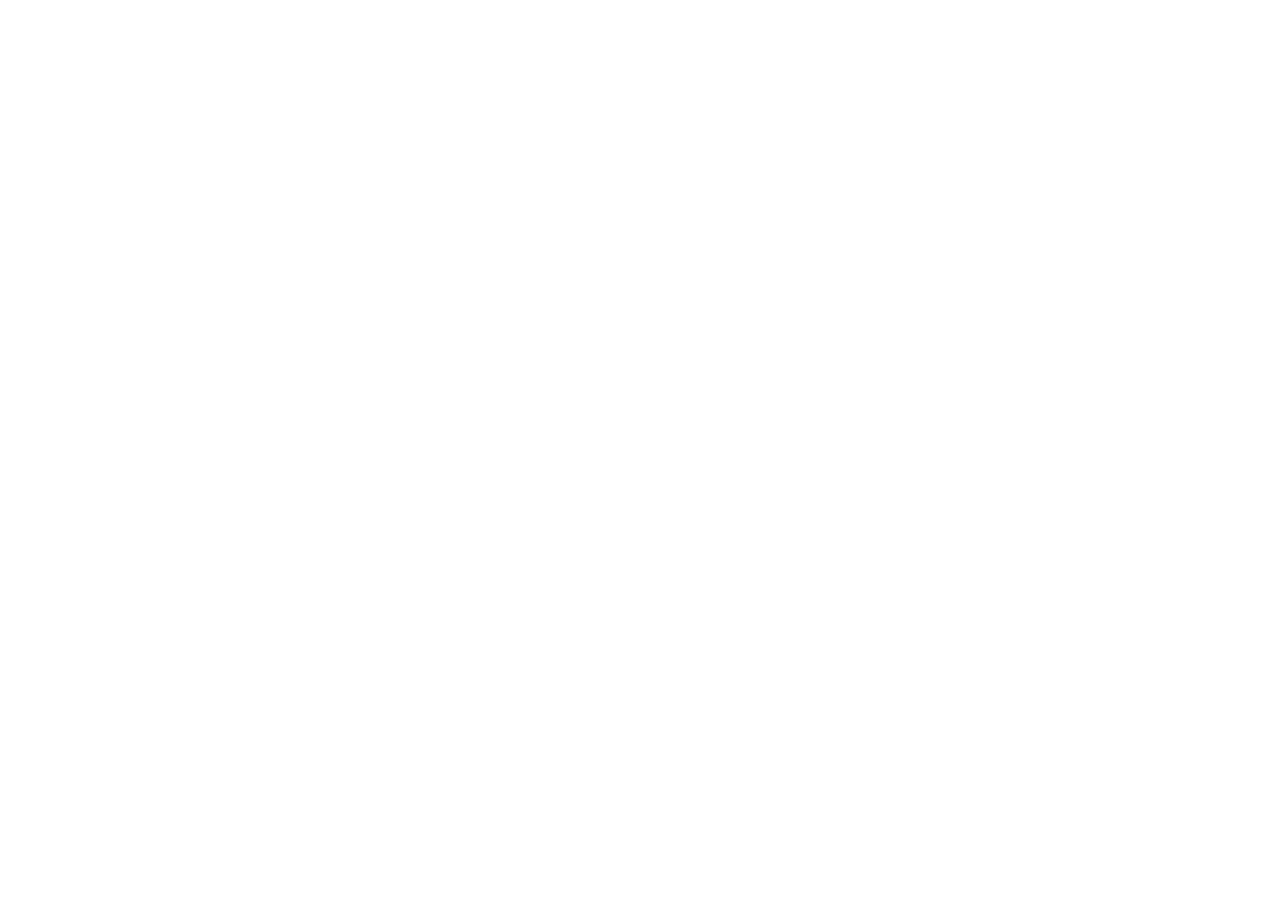
==== about.html @ 50b4b4eb "p-1" ====
<!DOCTYPE html>
<html lang="en">
<head>
    <meta charset="UTF-8">
    <meta name="viewport" content="width=device-width, initial-scale=1.0">
    <title>Document</title>
    <!--Bootstrap Link-->
    <link href="https://cdn.jsdelivr.net/npm/bootstrap@5.0.2/dist/css/bootstrap.min.css" rel="stylesheet" integrity="sha384-EVSTQN3/azprG1Anm3QDgpJLIm9Nao0Yz1ztcQTwFspd3yD65VohhpuuCOmLASjC" crossorigin="anonymous">
</head>
<body>
    
    <script src="https://cdn.jsdelivr.net/npm/@popperjs/core@2.9.2/dist/umd/popper.min.js" integrity="sha384-IQsoLXl5PILFhosVNubq5LC7Qb9DXgDA9i+tQ8Zj3iwWAwPtgFTxbJ8NT4GN1R8p" crossorigin="anonymous"></script>
    <script src="https://cdn.jsdelivr.net/npm/bootstrap@5.0.2/dist/js/bootstrap.min.js" integrity="sha384-cVKIPhGWiC2Al4u+LWgxfKTRIcfu0JTxR+EQDz/bgldoEyl4H0zUF0QKbrJ0EcQF" crossorigin="anonymous"></script>
</body>
</html>
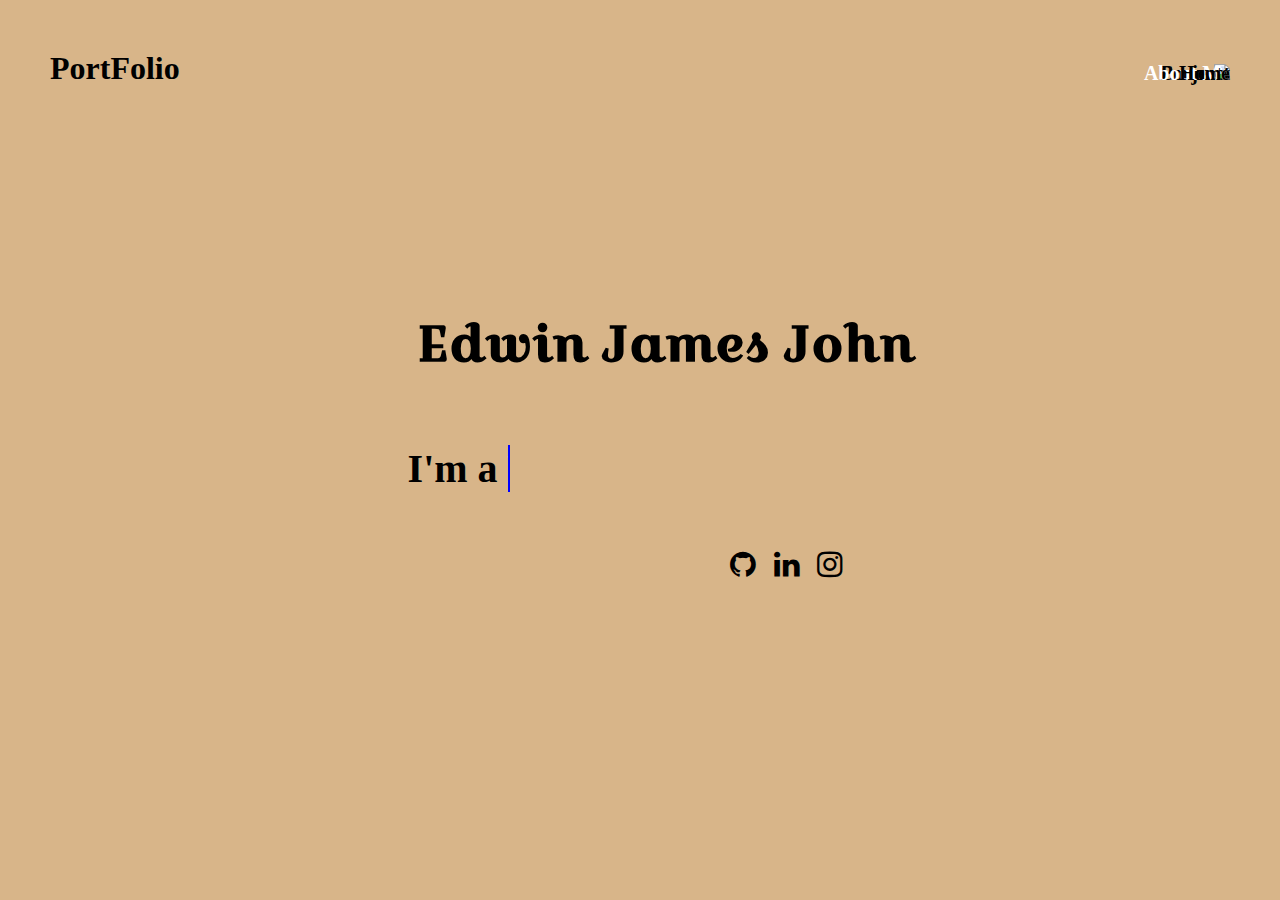
==== commit 23be49d4: "name_changed" ====
--- a/about.html
+++ b/about.html
@@ -3,13 +3,37 @@
 <head>
     <meta charset="UTF-8">
     <meta name="viewport" content="width=device-width, initial-scale=1.0">
-    <title>Document</title>
-    <!--Bootstrap Link-->
-    <link href="https://cdn.jsdelivr.net/npm/bootstrap@5.0.2/dist/css/bootstrap.min.css" rel="stylesheet" integrity="sha384-EVSTQN3/azprG1Anm3QDgpJLIm9Nao0Yz1ztcQTwFspd3yD65VohhpuuCOmLASjC" crossorigin="anonymous">
+    <title>About Me</title>
+    <link rel="icon" href="icons/preview.svg" type="image/x-icon">
+    <link href="about.css" rel="stylesheet" type="text/css">
+    <!-- Font Awesome Icons -->
+    <link rel="stylesheet" href="https://cdnjs.cloudflare.com/ajax/libs/font-awesome/4.7.0/css/font-awesome.min.css">
+    <!--Fonts-->
+    <link href="https://fonts.googleapis.com/css2?family=Caveat&family=Croissant+One&family=Dancing+Script&family=Dela+Gothic+One&family=Fuggles&family=Handjet:wght@100&family=Montserrat:wght@100&family=Space+Mono&family=Teko:wght@300&display=swap" rel="stylesheet">
 </head>
 <body>
-    
-    <script src="https://cdn.jsdelivr.net/npm/@popperjs/core@2.9.2/dist/umd/popper.min.js" integrity="sha384-IQsoLXl5PILFhosVNubq5LC7Qb9DXgDA9i+tQ8Zj3iwWAwPtgFTxbJ8NT4GN1R8p" crossorigin="anonymous"></script>
-    <script src="https://cdn.jsdelivr.net/npm/bootstrap@5.0.2/dist/js/bootstrap.min.js" integrity="sha384-cVKIPhGWiC2Al4u+LWgxfKTRIcfu0JTxR+EQDz/bgldoEyl4H0zUF0QKbrJ0EcQF" crossorigin="anonymous"></script>
+    <div class="nav">
+        <h1>PortFolio</h1>
+        <ul>
+            <li><a href="login.html"><img src="icons/logout.svg"></a></li>
+            <li><a href="https://www.linkedin.com/in/edwin-james-3a27a411b">Connect</a></li>
+            <li><a href="projects.html">Projects</a> </li>
+            <li><a class="active" href="#">About Me</a></li>
+            <li><a href="main.html">Home</a></li>
+        </ul>
+    </div>
+    <div class="container">
+        <h1 class="heading-1">Edwin James John</h1>
+        <div class="typing-container">
+            <span class="text first-text">I'm a</span>
+            <span class="text sec-text">Front-End Developer</span>
+        </div>
+        <div class="btn"> <!--https://www.youtube.com/watch?v=nxoHR9lltK0--> <!--https://www.youtube.com/watch?v=SgmNxE9lWcY-->
+            <a href="https://github.com/EdwinJ-19" class="fa fa-github" target="_blank"></a>
+            <a href="https://www.linkedin.com/in/edwin-james-3a27a411b" class="fa fa-linkedin" target="_blank"></a>
+            <a href="https://www.instagram.com/photographer.certified_19/" class="fa fa-instagram" target="_blank"></a>
+        </div>   
+    </div>
+    <script src="about.js"></script>
 </body>
 </html>--- a/about.css
+++ b/about.css
@@ -0,0 +1,145 @@
+*{
+    margin: 0;
+    padding: 0;
+}
+body{
+    overflow: hidden;
+    background-color: #D8B589;
+    /* background-image: url("bg_1.jpg");
+    background-position: center center;
+    background-size: cover;
+    background-attachment: fixed; */
+    font-family: "Palatino Linotype", "Book Antiqua", Palatino, serif;
+}
+.nav{
+    position: sticky;
+}
+h1{
+    margin: 50px 0px 0px 50px;
+}
+.nav a{
+    float: right;
+    margin: -25px 50px 0px 0px;
+    text-decoration: none;
+    color: black;
+    font-size: 20px;
+    font-weight: bold;
+}
+.nav ul li{
+    transition: transform 0.3s ease-in-out;
+}
+.nav ul li:hover{
+    transform: translateY(5px);
+} 
+a:hover{
+    color: white;
+    transition: 0.6s;
+}
+.nav a.active{
+    color: white;
+}
+.nav img:hover{
+    border-radius: 35%;
+    box-shadow: 5px 5px 4px black;
+    transition: 0.6s ease-in-out;
+}
+ul{
+    list-style-type:none ;
+}
+.container h1{
+    text-align: center;
+    margin-top: 220px;
+    font-size: 50px;
+    font-family:'Croissant One', cursive;
+}
+.heading-1{
+    /* animation-name: slideInLeft;
+    animation-duration: 1s;
+    animation-timing-function: ease-in;
+    animation-delay: 0s; */
+    /* animation-iteration-count: 1;  how much u want to display in lap*/
+    /* animation-direction: normal;      top,bottom,alternate-reverse,reverse,normal */
+    /* animation-fill-mode: none;     to fill the animate in correct position */
+    
+    /* animation: name duration timing-function delay iteration-count direction fill-mode; */
+    animation: bounce 1.5s ease-in-out 0s 1 normal none;
+}
+@keyframes bounce{    /*any type of animation u can do, slideinleft,slideinright,rotate but you have to be specific in transform and from to also. Like i did in slidInLeft and in bouncy*/
+    0%,50%,70%,100%{
+        transform: translateY(0px);
+    }
+    40%{
+        transform: translateY(-30px);
+    }
+    60%{
+        transform: translateY(-15px);
+    }
+    80%{
+        transform: translateY(-5px);
+    }
+}
+/* @keyframes slidInLeft{
+    from{
+        transform: translateX(-300px);
+    }
+    to{
+        transform: translateX(0px);
+    }
+} */
+.typing-container {
+    min-height: 20vh;
+    display: flex;
+    align-items: center;
+    justify-content: center;
+}
+.typing-container .text{
+    position: relative;
+    color: white;
+    font-size: 40px;
+    font-weight: bold;
+}
+.typing-container .text.first-text{
+    color: black;
+}
+.typing-container .text.sec-text{
+    color: white;
+    margin-left: 10px;
+}
+.text.sec-text:before{
+    content: "";
+    position: absolute;
+    top: 0;
+    left: 0;
+    height: 100%;
+    width: 100%;
+    background-color: #D8B589;
+    border-left: 2px solid blue;
+    animation: animate 2s steps(12) infinite;
+}
+@keyframes animate{
+    40%,60%{            /*beginning of the animation*/
+        left: 100%;
+    }                   /*ending of the animation*/
+    100%{
+        left: 0%;
+    }
+}
+.btn{
+    margin-left: 720px;
+    margin-top: -10px;
+    font-size: 30px;
+}
+.btn a{
+    text-decoration: none;
+    margin-left: 10px;
+    color: black;
+    /* transition-property: transform;         transition details
+    transition-duration: 0.3s;
+    transition-timing-function: ease-in-out;
+    transition-delay: 0s; */
+    transition: transform 0.3s ease-in-out 0s,color 0.3s;  /*transition in short*/
+}
+.btn a:hover{
+    transform: translateY(-10px);
+    color: white;
+}
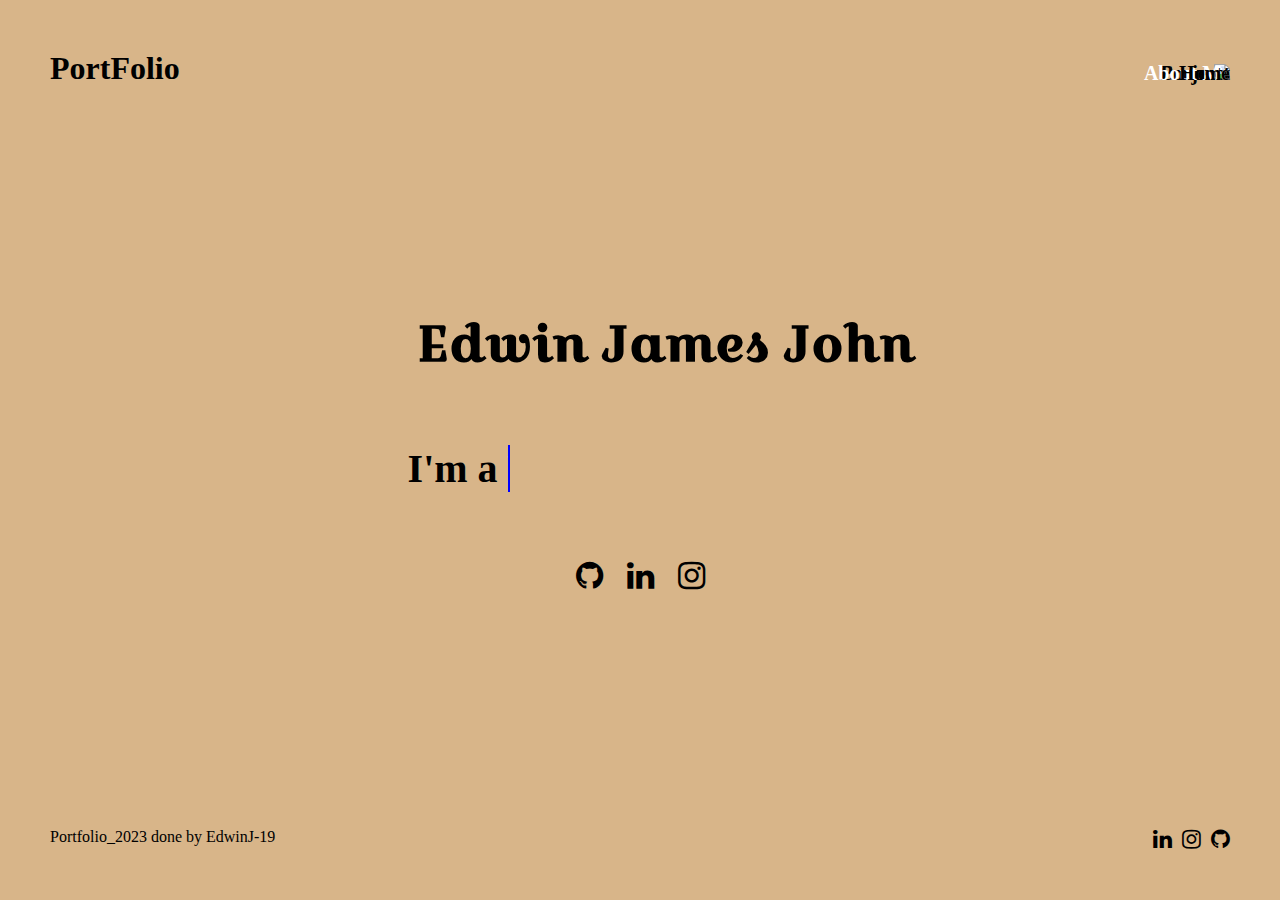
==== commit 55578ee7: "projects_completed" ====
--- a/about.html
+++ b/about.html
@@ -15,8 +15,8 @@
     <div class="nav">
         <h1>PortFolio</h1>
         <ul>
-            <li><a href="login.html"><img src="icons/logout.svg"></a></li>
-            <li><a href="https://www.linkedin.com/in/edwin-james-3a27a411b">Connect</a></li>
+            <li><a href="index.html"><img src="icons/logout.svg"></a></li>
+            <li><a href="https://www.linkedin.com/in/edwin-james-3a27a411b" target="_blank">Connect</a></li>
             <li><a href="projects.html">Projects</a> </li>
             <li><a class="active" href="#">About Me</a></li>
             <li><a href="main.html">Home</a></li>
@@ -35,5 +35,12 @@
         </div>   
     </div>
     <script src="about.js"></script>
+
+    <div class="footer">
+            Portfolio_2023 done by EdwinJ-19
+            <a href="https://github.com/EdwinJ-19" class="fa fa-github" style="margin-right: 50px;" target="_blank"></a>
+            <a href="https://www.instagram.com/photographer.certified_19/" class="fa fa-instagram" style="margin-right: 10px;" target="_parent"></a>
+            <a href="https://www.linkedin.com/in/edwin-james-3a27a411b" class="fa fa-linkedin" style="margin-right: 10px;" target="_parent"></a>
+    </div>
 </body>
 </html>--- a/about.css
+++ b/about.css
@@ -29,7 +29,7 @@
     transition: transform 0.3s ease-in-out;
 }
 .nav ul li:hover{
-    transform: translateY(5px);
+    transform: translateY(1px);
 } 
 a:hover{
     color: white;
@@ -125,13 +125,15 @@
     }
 }
 .btn{
-    margin-left: 720px;
-    margin-top: -10px;
-    font-size: 30px;
+    display: block;
+    margin: auto;
+    /* background-color: red; */
+    text-align: center;
+    font-size: 2rem;
 }
 .btn a{
     text-decoration: none;
-    margin-left: 10px;
+    padding: 0 0.5rem;
     color: black;
     /* transition-property: transform;         transition details
     transition-duration: 0.3s;
@@ -143,3 +145,16 @@
     transform: translateY(-10px);
     color: white;
 }
+.footer{
+    margin: 0 0 50px 50px;
+    position: absolute;
+    bottom: 0;
+    left: 0;
+    right: 0;
+}
+.footer a{
+    text-decoration: none;
+    color: #000000;
+    float: right;
+    font-size: 22px;
+}